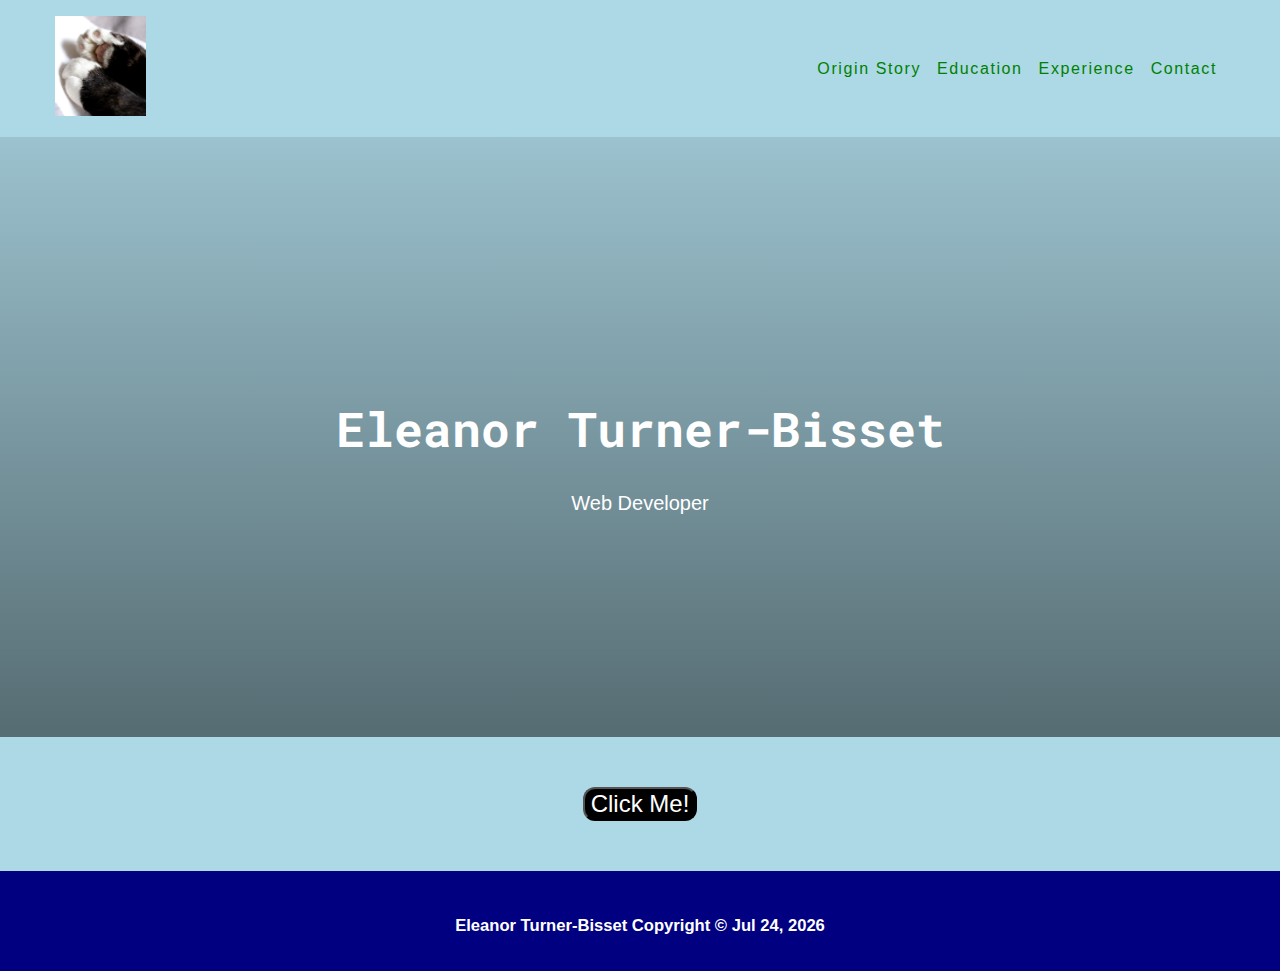
==== index.html @ 1f6ee824 "My Site 1.0" ====
<!DOCTYPE html>
<html lang="en">
<head>
    <meta charset="UTF-8">
    <meta http-equiv="X-UA-Compatible" content="IE=edge">
    <meta name="viewport" content="width=device-width, initial-scale=1.0">
    <title>Eleanor Turner-Bisset</title>
    <link rel="stylesheet" href="styles.css" />
    <link
      rel="stylesheet"
      href="https://cdnjs.cloudflare.com/ajax/libs/font-awesome/5.14.0/css/all.min.css"
    />
</head>
<body>
    <nav>
        <div class="nav-center">
            <!-- nav header -->
            <div class="nav-header">
                <a href="index.html"><img src="./images/paws1.avif" class="logo" alt="logo"/></a>
                <button class="nav-toggle">
                    <i class="fas fa-bars"></i>
                </button>
            </div>
            <!-- links -->
            <ul class="links">
              <li>
                <a href="origin-story.html">origin story</a>
              </li>
              <li>
                <a href="education.html">education</a>
              </li>
              <li>
                <a href="experience.html">experience</a>
              </li>
              <li>
                <a href="contact.html">contact</a>
              </li>
            </ul>
        </div>
        </nav>
        <div class="hero-image">
            <div class="hero-text">
                <h1>Eleanor Turner-Bisset</h1>
                <p>Web Developer</p>
                
            </div>
        </div>
        <button type="button" id="myBtn" class="btn">Click Me!</button>
        
        <footer>
          <h5>Eleanor Turner-Bisset Copyright &#169; <span class="date"></span></h5>
        </footer>
        
    <script src="app.js"></script>  
    <script src="randomColor.js"></script>
</body>
</html>
---- styles.css ----
@import url('https://fonts.googleapis.com/css?family=Open+Sans|Roboto:400,700&display=swap');
@import url('https://fonts.googleapis.com/css2?family=Roboto+Mono:wght@400;700&display=swap');

:root {
    --clr-primary-1: hsl(205, 86%, 17%);
    --clr-primary-3: hsl(205, 72%, 37%);
    --clr-primary-5: hsl(205, 78%, 60%);
    --clr-primary-8: hsl(205, 86%, 81%);
    --spacing: 0.1rem;
    --transition: all 0.3s linear;
}

body {
    font-family: 'Franklin Gothic Medium', 'Arial Narrow', Arial, sans-serif;
    font-size: 20px;
    background-color: lightblue;
    margin: 0;
    padding: 0;
    text-align: center;
}

/* navbar */

.nav-header {
    display: flex;
    align-items: center;
    justify-content: space-between;
    padding: 1rem;
  }

.nav-toggle {
    font-size: 1.5rem;
    color: var(--clr-primary-5);
    background: transparent;
    border-color: transparent;
    transition: var(--transition);
    cursor: pointer;
  }
  .nav-toggle:hover {
    color: var(--clr-primary-1);
    transform: rotate(90deg);
  }

  .links a {
    color: green;
    font-size: 1rem;
    text-transform: capitalize;
    letter-spacing: var(--spacing);
    display: block;
    padding: 0.5rem 1rem;
    transition: var(--transition);
  }
  .links a:hover {
    background: var(--clr-primary-8);
    color: darkgreen;
    padding-left: 1.5rem;
  }

  .links {
    height: 0;
    overflow: hidden;
    transition: var(--transition); 
  }
  .show-links {
    height: 10rem;
  }
  .logo {
    height: 100px;
  }

  
  ul {
    list-style-type: none;
  }
  
  @media screen and (min-width: 800px) {
    .nav-center {
      max-width: 1170px;
      margin: 0 auto;
      display: flex;
      align-items: center;
      justify-content: space-between;
      padding: 1rem;
    }
    .nav-header {
      padding: 0;
    }
    .nav-toggle {
      display: none;
    }
    .links {
      height: auto;
      display: flex;
    }
    .links a {
      padding: 0;
      margin: 0 0.5rem;
    }
    .links a:hover {
      padding: 0;
      background: transparent;
    }
    
  }

  /* footer */
  footer {
    width: 100vw;
    height: 100px;
    background-color: navy;
  }

  footer h5 {
    color: #fff;
    text-align: center;
    padding-top: 45px;
  }

  /* hero image */
  .hero-image{
    background-image: linear-gradient(rgba(0, 0, 0, 0.1), rgba(0, 0, 0, 0.5)), url("https://images.unsplash.com/photo-1587654780291-39c9404d746b?ixlib=rb-4.0.3&ixid=M3wxMjA3fDB8MHxwaG90by1wYWdlfHx8fGVufDB8fHx8fA%3D%3D&auto=format&fit=crop&w=1170&q=80");
    background-size: cover;
    height: 600px;
    width: auto;
    
  }

  .hero-text {
    color: white;
    text-align: center;
    position: absolute;
    top: 50%;
    left: 50%;
    transform: translate(-50%, -50%);
  }
   
  /* button */
  .btn {
    border-radius: 12px;
    font-size: 24px;
    cursor: pointer;
    display: flex;
    align-items: center;
    justify-content: center;
    margin: 50px auto;
    background-color: #000;
    color: #fff;
  }

  .btn:hover {
    background-color: #333;
  }

  /* Origin Story */

  h1 {
    text-align: center;
    font-size: 48px;
    font-family: 'Roboto Mono', sans-serif;
  }

  .img {
    display: block;
    margin: 0 auto;
    width: 500px;
    height: 500px;
    
  }

  .text {
    text-align: center;
    padding: 20px;
    
  }

  .slider-container {
    height: 530px;
    width: 500px;
    overflow: hidden;
    margin: 0 auto;
    position: relative;
    border: 3px solid #000;
    
  }

  .slide {
    width: 100%;
    height: 500px;
    position: absolute;
    background-color: lightblue;
    text-align: center;
    left: 0;
    transform: translateX(0);
    transition: transform 0.4s ease-in;
  }

  .slide img {
    width: 100%;
    height: 500px;
    object-fit: cover;
  }

  .slide:nth-of-type(2) img{
    transform: rotate(90deg);
  }

  .buttons-container {
    position: absolute;
    display: flex;
    justify-content: space-between;
    align-items: center;
    flex-direction: column;
    height: 30px;
    bottom: 0;
    width: 100%;
  }

  .buttons-container button {
    position: absolute;
    cursor: pointer;
    height: 100%;
    width: 50%;
    right: 0;
    background-color: #000;
    color: #fff;
    border: none;
  }

  .buttons-container button:hover {
    background-color: #333;
  }

  .buttons-container button#prevBtn {
    left: 0;
  }

  /* Education */

  .main-container {
    display: flex;
    justify-content: center;
  }

  .container {
    display: flex;
    flex-direction: column;
    text-align: center;
    margin: 15px;
  }

  .container img {
    width: 350px;
    height: 350px;
  }

  .container-three img {
    width: 500px;
  }

  @media (max-width: 1280px) {
    .main-container {
      flex-wrap: wrap;
    }
  }

  /* Contact */

a {
  text-decoration: none;
  color: green;
}

a:hover {
  color: darkgreen;
}
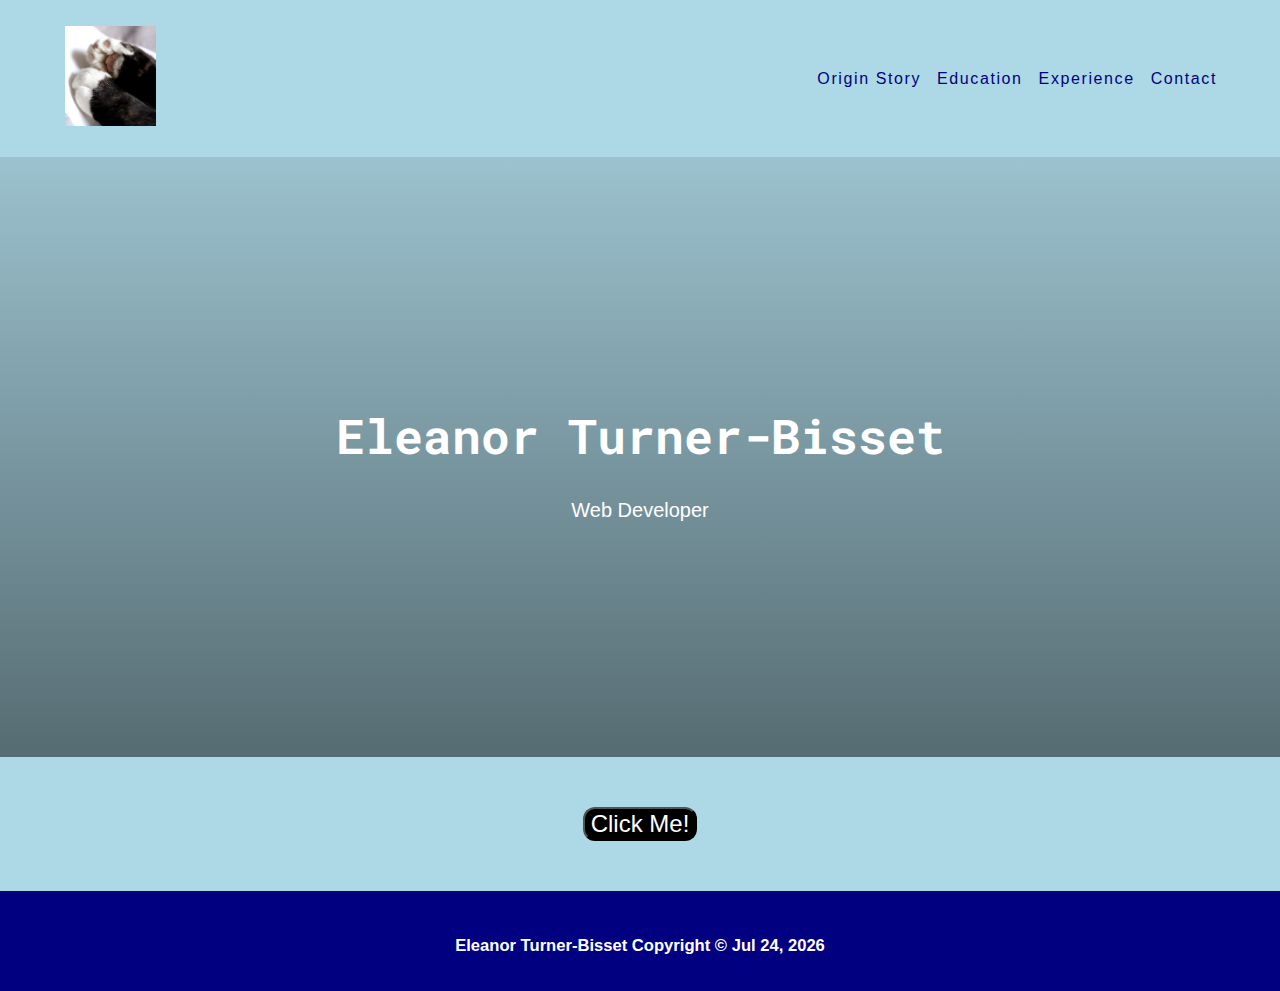
==== commit ddad225e: "home page and links" ====
--- a/index.html
+++ b/index.html
@@ -38,6 +38,7 @@
             </ul>
         </div>
         </nav>
+        <div class="hero-container">
         <div class="hero-image">
             <div class="hero-text">
                 <h1>Eleanor Turner-Bisset</h1>
@@ -45,6 +46,7 @@
                 
             </div>
         </div>
+      </div>
         <button type="button" id="myBtn" class="btn">Click Me!</button>
         
         <footer>
--- a/styles.css
+++ b/styles.css
@@ -19,6 +19,8 @@
     text-align: center;
 }
 
+
+
 /* navbar */
 
 .nav-header {
@@ -42,7 +44,7 @@
   }
 
   .links a {
-    color: green;
+    color: navy;
     font-size: 1rem;
     text-transform: capitalize;
     letter-spacing: var(--spacing);
@@ -51,8 +53,8 @@
     transition: var(--transition);
   }
   .links a:hover {
-    background: var(--clr-primary-8);
-    color: darkgreen;
+    background: transparent;
+    color: darkgray;
     padding-left: 1.5rem;
   }
 
@@ -83,7 +85,7 @@
       padding: 1rem;
     }
     .nav-header {
-      padding: 0;
+      padding: 10px;
     }
     .nav-toggle {
       display: none;
@@ -117,6 +119,13 @@
   }
 
   /* hero image */
+  .hero-container {
+    width: 100vw;
+    height: 600px;
+    transform: translateY(0);
+    transition: transform 0.4s linear;
+  }
+
   .hero-image{
     background-image: linear-gradient(rgba(0, 0, 0, 0.1), rgba(0, 0, 0, 0.5)), url("https://images.unsplash.com/photo-1587654780291-39c9404d746b?ixlib=rb-4.0.3&ixid=M3wxMjA3fDB8MHxwaG90by1wYWdlfHx8fGVufDB8fHx8fA%3D%3D&auto=format&fit=crop&w=1170&q=80");
     background-size: cover;
@@ -133,6 +142,12 @@
     left: 50%;
     transform: translate(-50%, -50%);
   }
+
+  @media (max-width: 800px) {
+    .hero-container.down {
+      transform: translateY(100px)
+    }
+  }
    
   /* button */
   .btn {
@@ -170,7 +185,11 @@
   .text {
     text-align: center;
     padding: 20px;
-    
+    background-color: #fff;
+    box-shadow: 4px 4px 10px rgba(0, 0, 0, 0.5);
+    width: 700px;
+    height: auto;
+    margin: 20px auto;
   }
 
   .slider-container {
@@ -232,6 +251,23 @@
 
   .buttons-container button#prevBtn {
     left: 0;
+  }  
+
+  @media (max-width: 800px) {
+    .text {
+      width: auto;
+    }
+
+    .img {
+      width: auto;
+      height: 300px;
+    }
+  }
+
+  @media (max-width: 480px) {
+    .slider-container {
+      width: auto;
+    }
   }
 
   /* Education */
@@ -246,6 +282,9 @@
     flex-direction: column;
     text-align: center;
     margin: 15px;
+    background-color: #fff;
+    padding: 15px;
+    box-shadow: 4px 4px 10px rgba(0, 0, 0, 0.5);
   }
 
   .container img {
@@ -260,6 +299,23 @@
   @media (max-width: 1280px) {
     .main-container {
       flex-wrap: wrap;
+    }
+  }
+
+  /* experience */
+  .text2 {
+    text-align: center;
+    padding: 20px;
+    background-color: #fff;
+    box-shadow: 4px 4px 10px rgba(0, 0, 0, 0.5);
+    width: 700px;
+    height: auto;
+    margin: 20px auto;
+  }
+
+  @media (max-width: 800px) {
+    .text2 {
+      width: auto;
     }
   }
 
